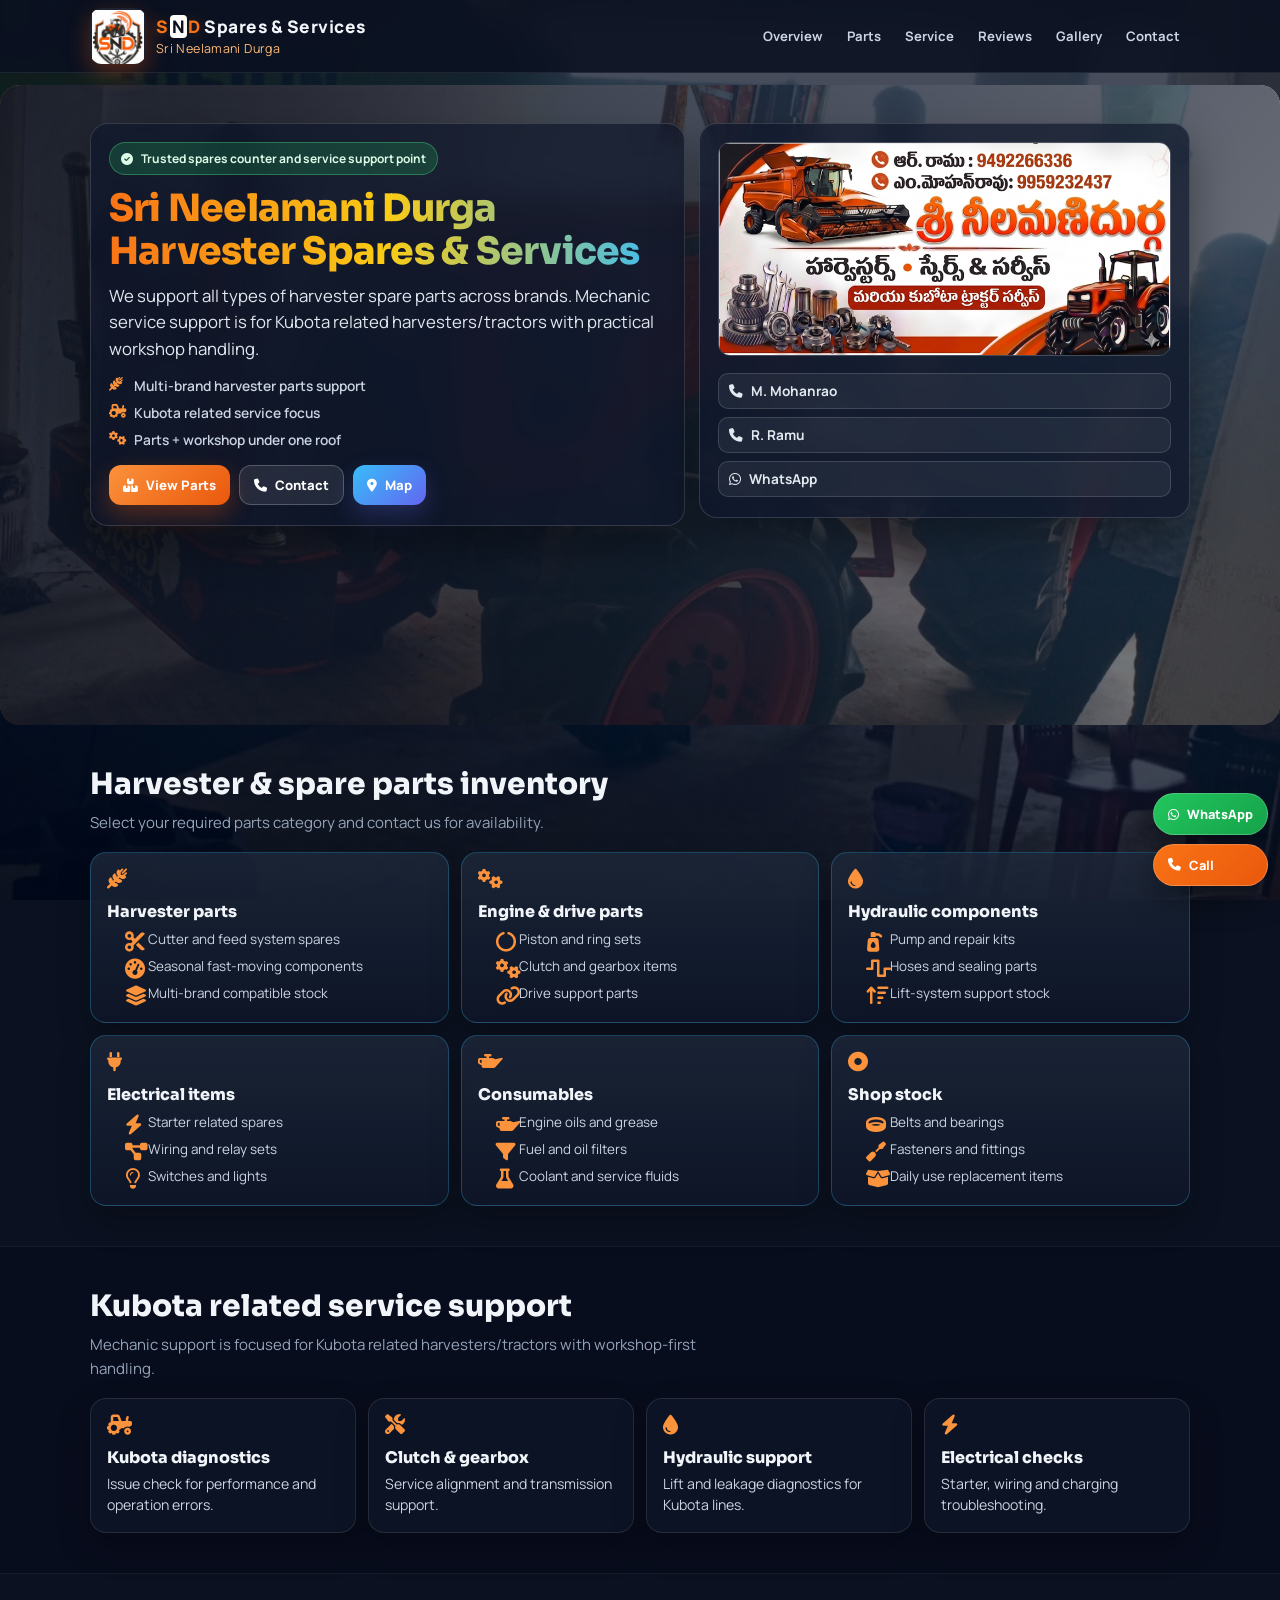
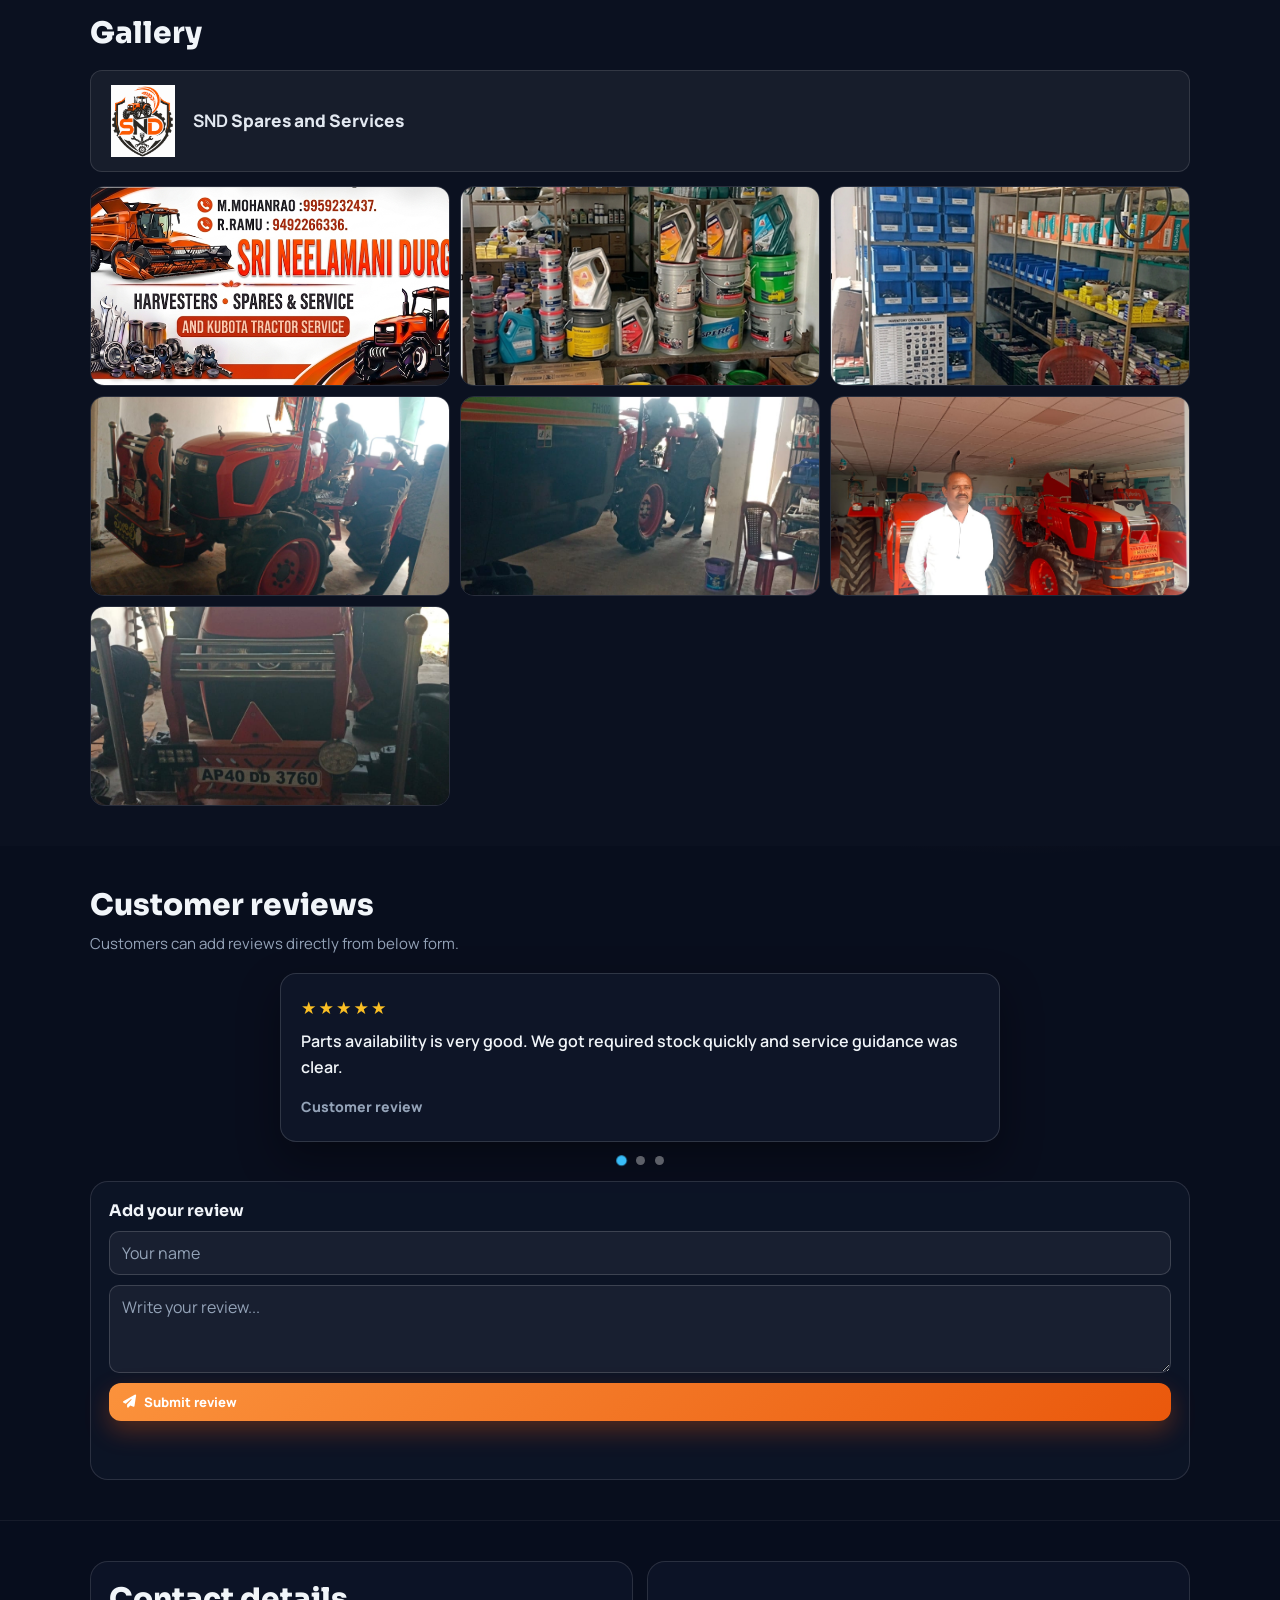
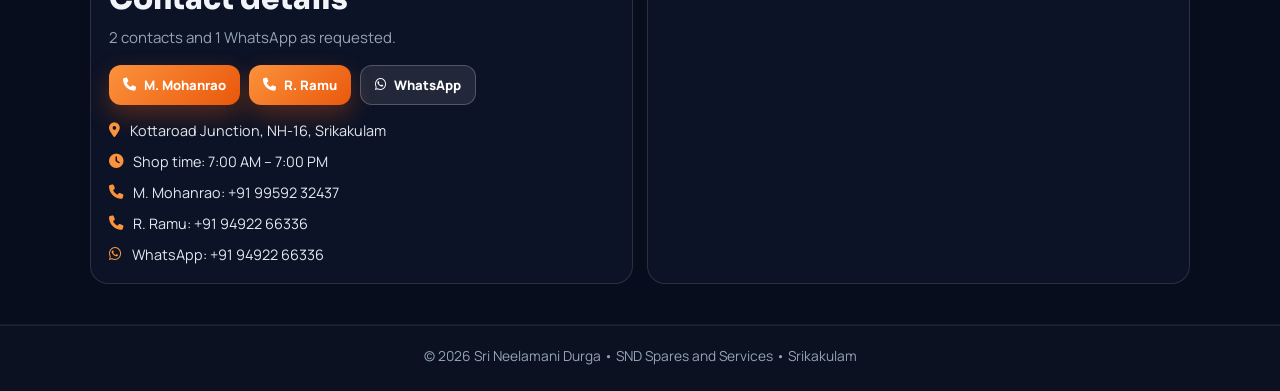
==== index.html @ 6acfd01c "Initial website for SND Spares and Services" ====
<!doctype html>
<html lang="en">
<head>
  <meta charset="UTF-8" />
  <meta name="viewport" content="width=device-width, initial-scale=1.0" />
  <title>Sri Neelamani Durga | SND Spares and Services</title>
  <meta name="description" content="Sri Neelamani Durga - SND Spares and Services at Kottaroad Junction, NH-16, Srikakulam. Supports all harvester brands for parts and offers Kubota related service support." />
  <link rel="preconnect" href="https://fonts.googleapis.com">
  <link rel="preconnect" href="https://fonts.gstatic.com" crossorigin>
  <link href="https://fonts.googleapis.com/css2?family=Manrope:wght@400;600;700;800&family=Sora:wght@600;700;800&display=swap" rel="stylesheet">
  <link rel="stylesheet" href="https://cdnjs.cloudflare.com/ajax/libs/font-awesome/6.5.2/css/all.min.css">
  <link rel="stylesheet" href="css/style.css" />
</head>
<body>
  <header class="topbar">
    <div class="container nav">
      <div class="brand">
        <span class="brand-icon logo"><img src="assets/branding/snd-logo.png" alt="SND Logo" /></span>
        <div>
          <h1><span class="brand-orange">S</span><span class="brand-black">N</span><span class="brand-orange">D</span> Spares &amp; Services</h1>
          <p>Sri Neelamani Durga</p>
        </div>
      </div>
      <nav class="nav-links">
        <a href="#overview">Overview</a>
        <a href="#parts">Parts</a>
        <a href="#service">Service</a>
        <a href="#reviews">Reviews</a>
        <a href="#gallery">Gallery</a>
        <a href="#contact">Contact</a>
      </nav>
    </div>
  </header>

  <main>
    <section id="overview" class="hero" aria-label="Hero">
      <div class="hero-bg" role="presentation"></div>
      <div class="hero-overlay" role="presentation"></div>
      <div class="container hero-inner">
        <article class="hero-card glass-strong">
          <span class="pill"><i class="fa-solid fa-circle-check"></i> Trusted spares counter and service support point</span>
          <h2 class="hero-title-color">Sri Neelamani Durga<br>Harvester Spares &amp; Services</h2>
          <p class="hero-lead">We support all types of harvester spare parts across brands. Mechanic service support is for Kubota related harvesters/tractors with practical workshop handling.</p>
          <ul class="hero-points">
            <li><i class="fa-solid fa-wheat-awn"></i> Multi-brand harvester parts support</li>
            <li><i class="fa-solid fa-tractor"></i> Kubota related service focus</li>
            <li><i class="fa-solid fa-gears"></i> Parts + workshop under one roof</li>
          </ul>
          <div class="cta-row">
            <a class="btn btn-primary" href="#parts"><i class="fa-solid fa-boxes-stacked"></i> View Parts</a>
            <a class="btn btn-soft" href="#contact"><i class="fa-solid fa-phone"></i> Contact</a>
            <button type="button" id="mapBtn" class="btn btn-map"><i class="fa-solid fa-location-dot"></i> Map</button>
          </div>
        </article>
        <aside class="hero-side glass-strong">
          <img class="hero-banner-img" src="assets/branding/telugu-banner.png" alt="Telugu banner" />
          <div class="quick-contact-strip">
            <a href="tel:+919959232437"><i class="fa-solid fa-phone"></i> M. Mohanrao</a>
            <a href="tel:+919492266336"><i class="fa-solid fa-phone"></i> R. Ramu</a>
            <a href="https://wa.me/919492266336" target="_blank" rel="noopener"><i class="fa-brands fa-whatsapp"></i> WhatsApp</a>
          </div>
        </aside>
      </div>
    </section>

    <section id="parts" class="section">
      <div class="container">
        <div class="section-head">
          <h3 class="section-heading">Harvester & spare parts inventory</h3>
          <p class="section-lead">Select your required parts category and contact us for availability.</p>
        </div>
        <div class="grid cols-3">
          <article class="tile colorful-tile">
            <i class="fa-solid fa-wheat-awn"></i>
            <h4>Harvester parts</h4>
            <ul class="icon-list">
              <li><i class="fa-solid fa-scissors"></i> Cutter and feed system spares</li>
              <li><i class="fa-solid fa-gauge-high"></i> Seasonal fast-moving components</li>
              <li><i class="fa-solid fa-layer-group"></i> Multi-brand compatible stock</li>
            </ul>
          </article>
          <article class="tile colorful-tile">
            <i class="fa-solid fa-cogs"></i>
            <h4>Engine & drive parts</h4>
            <ul class="icon-list">
              <li><i class="fa-solid fa-circle-notch"></i> Piston and ring sets</li>
              <li><i class="fa-solid fa-gears"></i> Clutch and gearbox items</li>
              <li><i class="fa-solid fa-link"></i> Drive support parts</li>
            </ul>
          </article>
          <article class="tile colorful-tile">
            <i class="fa-solid fa-droplet"></i>
            <h4>Hydraulic components</h4>
            <ul class="icon-list">
              <li><i class="fa-solid fa-pump-soap"></i> Pump and repair kits</li>
              <li><i class="fa-solid fa-wave-square"></i> Hoses and sealing parts</li>
              <li><i class="fa-solid fa-arrow-up-wide-short"></i> Lift-system support stock</li>
            </ul>
          </article>
          <article class="tile colorful-tile">
            <i class="fa-solid fa-plug"></i>
            <h4>Electrical items</h4>
            <ul class="icon-list">
              <li><i class="fa-solid fa-bolt"></i> Starter related spares</li>
              <li><i class="fa-solid fa-diagram-project"></i> Wiring and relay sets</li>
              <li><i class="fa-regular fa-lightbulb"></i> Switches and lights</li>
            </ul>
          </article>
          <article class="tile colorful-tile">
            <i class="fa-solid fa-oil-can"></i>
            <h4>Consumables</h4>
            <ul class="icon-list">
              <li><i class="fa-solid fa-oil-can"></i> Engine oils and grease</li>
              <li><i class="fa-solid fa-filter"></i> Fuel and oil filters</li>
              <li><i class="fa-solid fa-flask"></i> Coolant and service fluids</li>
            </ul>
          </article>
          <article class="tile colorful-tile">
            <i class="fa-solid fa-circle-dot"></i>
            <h4>Shop stock</h4>
            <ul class="icon-list">
              <li><i class="fa-solid fa-ring"></i> Belts and bearings</li>
              <li><i class="fa-solid fa-screwdriver"></i> Fasteners and fittings</li>
              <li><i class="fa-solid fa-box-open"></i> Daily use replacement items</li>
            </ul>
          </article>
        </div>
      </div>
    </section>

    <section id="service" class="section section-muted">
      <div class="container">
        <div class="section-head">
          <h3 class="section-heading">Kubota related service support</h3>
          <p class="section-lead">Mechanic support is focused for Kubota related harvesters/tractors with workshop-first handling.</p>
        </div>
        <div class="grid cols-4">
          <article class="tile"><i class="fa-solid fa-tractor"></i><h4>Kubota diagnostics</h4><p>Issue check for performance and operation errors.</p></article>
          <article class="tile"><i class="fa-solid fa-screwdriver-wrench"></i><h4>Clutch & gearbox</h4><p>Service alignment and transmission support.</p></article>
          <article class="tile"><i class="fa-solid fa-droplet"></i><h4>Hydraulic support</h4><p>Lift and leakage diagnostics for Kubota lines.</p></article>
          <article class="tile"><i class="fa-solid fa-bolt"></i><h4>Electrical checks</h4><p>Starter, wiring and charging troubleshooting.</p></article>
        </div>
      </div>
    </section>

    <section id="gallery" class="section">
      <div class="container">
        <div class="section-head">
          <h3 class="section-heading">Gallery</h3>
        </div>
        <div class="logo-strip">
          <img src="assets/branding/snd-logo.png" alt="SND logo" />
          <p><strong>SND</strong> Spares and Services</p>
        </div>
        <div class="gallery-grid three gallery-main">
          <img src="assets/branding/english-banner.png" alt="English banner" />
          <img src="assets/branding/parts-1.png" alt="Parts image 1" />
          <img src="assets/branding/parts-2.png" alt="Parts image 2" />
          <img src="assets/shop-images/hero-tractor.jpg" alt="Tractor in workshop" />
          <img src="assets/shop-images/bg-tractor-bay.jpg" alt="People and tractor in workshop" />
          <img src="assets/shop-images/gallery-7.jpg" alt="Gallery image 7" />
          <img src="assets/shop-images/gallery-6.jpg" alt="Gallery image 6" />
        </div>
      </div>
    </section>

    <section id="reviews" class="section section-reviews">
      <div class="container">
        <div class="section-head">
          <h3 class="section-heading">Customer reviews</h3>
          <p class="section-lead">Customers can add reviews directly from below form.</p>
        </div>
        <div class="reviews-shell">
          <div class="reviews-viewport" id="reviewsViewport" tabindex="0" aria-roledescription="carousel">
            <div class="reviews-track" id="reviewTrack">
              <article class="review-card"><p class="stars">★★★★★</p><blockquote>Parts availability is very good. We got required stock quickly and service guidance was clear.</blockquote><cite>Customer review</cite></article>
              <article class="review-card"><p class="stars">★★★★★</p><blockquote>Kubota related support is practical and helpful. Team explains issues before starting work.</blockquote><cite>Customer review</cite></article>
              <article class="review-card"><p class="stars">★★★★☆</p><blockquote>Good response for urgent requirements. Spares quality and communication are both reliable.</blockquote><cite>Customer review</cite></article>
            </div>
          </div>
          <div class="reviews-dots" role="tablist" aria-label="Review slides">
            <button type="button" class="review-dot active" data-slide="0" aria-label="Review 1" aria-selected="true"></button>
            <button type="button" class="review-dot" data-slide="1" aria-label="Review 2"></button>
            <button type="button" class="review-dot" data-slide="2" aria-label="Review 3"></button>
          </div>
        </div>
        <div class="review-form panel">
          <h4>Add your review</h4>
          <form id="customerReviewForm" class="review-inputs">
            <input id="reviewName" type="text" placeholder="Your name" required />
            <textarea id="reviewText" rows="3" placeholder="Write your review..." required></textarea>
            <button type="submit" class="btn btn-primary"><i class="fa-solid fa-paper-plane"></i> Submit review</button>
          </form>
          <p id="reviewNotice" class="review-notice"></p>
          <div id="reviewList" class="review-list"></div>
        </div>
      </div>
    </section>

    <section id="contact" class="section section-muted">
      <div class="container two-col">
        <div class="panel">
          <h3 class="section-heading">Contact details</h3>
          <p class="section-lead">2 contacts and 1 WhatsApp as requested.</p>
          <div class="cta-row">
            <a class="btn btn-primary" href="tel:+919959232437"><i class="fa-solid fa-phone"></i> M. Mohanrao</a>
            <a class="btn btn-primary" href="tel:+919492266336"><i class="fa-solid fa-phone"></i> R. Ramu</a>
            <a class="btn btn-soft" href="https://wa.me/919492266336" target="_blank" rel="noopener"><i class="fa-brands fa-whatsapp"></i> WhatsApp</a>
          </div>
          <ul class="info-list">
            <li><i class="fa-solid fa-location-dot"></i> Kottaroad Junction, NH-16, Srikakulam</li>
            <li><i class="fa-solid fa-clock"></i> Shop time: 7:00 AM – 7:00 PM</li>
            <li><i class="fa-solid fa-phone"></i> M. Mohanrao: +91 99592 32437</li>
            <li><i class="fa-solid fa-phone"></i> R. Ramu: +91 94922 66336</li>
            <li><i class="fa-brands fa-whatsapp"></i> WhatsApp: +91 94922 66336</li>
          </ul>
        </div>
        <div class="panel map-shell">
          <iframe
            src="https://maps.google.com/maps?q=18.331324013002845,83.89669687188926&z=14&output=embed"
            loading="lazy"
            title="SND map"></iframe>
        </div>
      </div>
    </section>
  </main>

  <div class="floating-dock">
    <a class="float-btn wa" href="https://wa.me/919492266336" target="_blank" rel="noopener" aria-label="WhatsApp"><i class="fa-brands fa-whatsapp"></i><span>WhatsApp</span></a>
    <a class="float-btn call" href="tel:+919492266336" aria-label="Call"><i class="fa-solid fa-phone"></i><span>Call</span></a>
  </div>

  <div class="mobile-sticky-bar">
    <a href="tel:+919959232437"><i class="fa-solid fa-phone"></i> Mohanrao</a>
    <a href="tel:+919492266336"><i class="fa-solid fa-phone"></i> Ramu</a>
    <a href="https://wa.me/919492266336" target="_blank" rel="noopener"><i class="fa-brands fa-whatsapp"></i> WhatsApp</a>
  </div>

  <footer class="site-footer">
    <div class="container">
      <p>© <span id="year"></span> Sri Neelamani Durga • SND Spares and Services • Srikakulam</p>
    </div>
  </footer>

  <script src="js/script.js"></script>
</body>
</html>
---- css/style.css ----
/* SND Spares and Services — modern mobile-first layout */

*,
*::before,
*::after {
  box-sizing: border-box;
}

html {
  scroll-behavior: smooth;
}

html,
body {
  margin: 0;
  padding: 0;
}

/* Page base: dark panel + subtle machinery photo (heavily tinted for text contrast) */
body {
  font-family: "Manrope", system-ui, sans-serif;
  color: #f1f5f9;
  background: #0b1120;
  min-height: 100vh;
}

body::before {
  content: "";
  position: fixed;
  inset: 0;
  z-index: -1;
  pointer-events: none;
  /* Second tractor layer: green field tractor, readable under dark gradient */
  background:
    linear-gradient(180deg, rgba(11, 17, 32, 0.74) 0%, rgba(15, 23, 42, 0.72) 50%, rgba(11, 17, 32, 0.8) 100%),
    url("../assets/shop-images/bg-tractor-bay.jpg") center 42% / cover no-repeat;
  filter: saturate(1.12) contrast(1.08);
}

.container {
  width: min(1100px, 92%);
  margin-inline: auto;
}

.muted {
  color: #94a3b8;
  font-size: 0.9rem;
}

/* Header */
.topbar {
  position: sticky;
  top: 0;
  z-index: 100;
  border-bottom: 1px solid rgba(255, 255, 255, 0.08);
  background: rgba(11, 17, 32, 0.88);
  backdrop-filter: blur(12px);
}

.nav {
  display: flex;
  align-items: center;
  justify-content: space-between;
  gap: 12px;
  min-height: 64px;
  padding: 8px 0;
}

.brand {
  display: flex;
  align-items: center;
  gap: 10px;
}

.brand h1 {
  margin: 0;
  font-size: 1.08rem;
  font-weight: 800;
  letter-spacing: 0.03em;
}

.brand-orange {
  color: #f97316;
  text-shadow: 0 0 14px rgba(249, 115, 22, 0.35);
}

.brand-black {
  color: #0b1120;
  background: #ffffff;
  border-radius: 4px;
  padding: 0 2px;
  margin: 0 1px;
}

.brand p {
  margin: 2px 0 0;
  font-size: 0.78rem;
  color: #fdba74;
  letter-spacing: 0.03em;
}

.brand-icon {
  width: 56px;
  height: 56px;
  border-radius: 12px;
  display: grid;
  place-items: center;
  background: linear-gradient(135deg, #f97316, #ea580c);
  box-shadow: 0 8px 22px rgba(234, 88, 12, 0.35);
  color: #fff;
}

.brand-icon.logo {
  background: rgba(255, 255, 255, 0.08);
  padding: 2px;
  overflow: hidden;
}

.brand-icon.logo img {
  width: 100%;
  height: 100%;
  object-fit: contain;
}

.nav-links {
  display: flex;
  align-items: center;
  gap: 4px;
  overflow-x: auto;
  scrollbar-width: none;
  -webkit-overflow-scrolling: touch;
}

.nav-links::-webkit-scrollbar {
  display: none;
}

.nav-links a {
  white-space: nowrap;
  text-decoration: none;
  color: #cbd5e1;
  font-size: 0.82rem;
  font-weight: 700;
  padding: 8px 10px;
  border-radius: 999px;
}

.nav-links a:hover {
  background: rgba(248, 250, 252, 0.08);
  color: #fff;
}

/* Hero */
.hero {
  position: relative;
  margin: 12px 0 0;
  border-radius: 20px;
  overflow: hidden;
  min-height: min(78vh, 640px);
  animation: fadeInUp 0.6s ease both;
}

.hero-bg {
  position: absolute;
  inset: 0;
  background: url("../assets/shop-images/hero-tractor.jpg") center 35% / cover no-repeat;
}

.hero-overlay {
  position: absolute;
  inset: 0;
  background: linear-gradient(130deg, rgba(11, 17, 32, 0.88) 0%, rgba(15, 23, 42, 0.76) 42%, rgba(11, 17, 32, 0.55) 100%);
}

.hero-inner {
  position: relative;
  z-index: 2;
  display: grid;
  grid-template-columns: 1fr;
  gap: 14px;
  padding: 24px 0 28px;
}

.glass-strong {
  background: rgba(15, 23, 42, 0.72);
  border: 1px solid rgba(255, 255, 255, 0.14);
  border-radius: 18px;
  box-shadow: 0 18px 46px rgba(0, 0, 0, 0.38);
  backdrop-filter: blur(14px);
}

.hero-card,
.hero-side {
  padding: 18px 18px 20px;
}

.hero-banner-img {
  width: 100%;
  border-radius: 12px;
  border: 1px solid rgba(255, 255, 255, 0.2);
}

.quick-contact-strip {
  margin-top: 12px;
  display: grid;
  gap: 8px;
}

.quick-contact-strip a {
  display: inline-flex;
  align-items: center;
  gap: 8px;
  text-decoration: none;
  color: #e2e8f0;
  font-size: 0.85rem;
  font-weight: 700;
  padding: 8px 10px;
  border-radius: 10px;
  border: 1px solid rgba(255, 255, 255, 0.14);
  background: rgba(255, 255, 255, 0.06);
}

.pill {
  display: inline-flex;
  align-items: center;
  gap: 8px;
  font-size: 0.75rem;
  font-weight: 700;
  color: #dcfce7;
  background: rgba(34, 197, 94, 0.2);
  border: 1px solid rgba(74, 222, 128, 0.38);
  border-radius: 999px;
  padding: 7px 11px;
}

.hero-card h2 {
  margin: 12px 0 10px;
  font-family: "Sora", sans-serif;
  font-size: clamp(1.45rem, 4.2vw, 2.35rem);
  line-height: 1.15;
  font-weight: 800;
  letter-spacing: -0.02em;
  color: #fff;
}

.hero-title-color {
  background: linear-gradient(90deg, #f97316, #facc15, #38bdf8);
  -webkit-background-clip: text;
  -webkit-text-fill-color: transparent;
  background-clip: text;
}

.hero-lead {
  margin: 0;
  font-size: clamp(0.95rem, 2.4vw, 1.05rem);
  line-height: 1.55;
  color: #e2e8f0;
}

.hero-points {
  list-style: none;
  margin: 14px 0 0;
  padding: 0;
  display: grid;
  gap: 8px;
}

.hero-points li {
  display: flex;
  align-items: flex-start;
  gap: 10px;
  font-size: 0.86rem;
  font-weight: 600;
  color: #cbd5e1;
  line-height: 1.4;
}

.hero-points i {
  color: #fb923c;
  margin-top: 2px;
  width: 1.1em;
  flex-shrink: 0;
}

.cta-row {
  margin-top: 16px;
  display: flex;
  flex-wrap: wrap;
  gap: 9px;
}

.btn {
  appearance: none;
  text-decoration: none;
  border-radius: 12px;
  padding: 10px 14px;
  font-size: 0.82rem;
  font-weight: 800;
  display: inline-flex;
  align-items: center;
  gap: 8px;
  border: none;
  cursor: pointer;
  font-family: inherit;
  color: #fff;
}

.btn-primary {
  background: linear-gradient(135deg, #fb923c, #ea580c);
  box-shadow: 0 10px 24px rgba(234, 88, 12, 0.32);
}

.btn-soft {
  background: rgba(255, 255, 255, 0.09);
  border: 1px solid rgba(255, 255, 255, 0.22);
}

.btn-map {
  background: linear-gradient(135deg, #38bdf8, #6366f1);
  box-shadow: 0 10px 24px rgba(99, 102, 241, 0.25);
}

.status-block .label {
  margin: 0;
  font-size: 0.74rem;
  color: #94a3b8;
  font-weight: 700;
}

.status {
  display: inline-flex;
  margin: 10px 0 8px;
  padding: 8px 12px;
  border-radius: 999px;
  font-weight: 800;
  font-size: 0.84rem;
  background: rgba(255, 255, 255, 0.08);
  border: 1px solid rgba(255, 255, 255, 0.16);
}

.status.open {
  color: #bbf7d0;
  background: rgba(22, 163, 74, 0.25);
  border-color: rgba(74, 222, 128, 0.4);
}

.status.closed {
  color: #fecaca;
  background: rgba(239, 68, 68, 0.2);
  border-color: rgba(248, 113, 113, 0.4);
}

.stat-grid {
  display: grid;
  grid-template-columns: repeat(2, 1fr);
  gap: 10px;
  margin-top: 14px;
}

.stat-grid.compact .stat {
  padding: 10px;
}

.stat {
  text-align: center;
  padding: 12px;
  border-radius: 12px;
  border: 1px solid rgba(255, 255, 255, 0.12);
  background: rgba(2, 6, 23, 0.35);
}

.stat h3 {
  margin: 0;
  font-size: 1.12rem;
  font-weight: 800;
  color: #fdba74;
}

.stat p {
  margin: 4px 0 0;
  font-size: 0.7rem;
  color: #cbd5e1;
  font-weight: 700;
  text-transform: uppercase;
  letter-spacing: 0.04em;
}

/* Sections */
.section {
  padding: 40px 0;
}

.section-muted {
  background: rgba(2, 6, 23, 0.28);
  border-block: 1px solid rgba(255, 255, 255, 0.06);
}

.section-head {
  max-width: 640px;
  margin-bottom: 18px;
}

.section-heading,
.tile h4,
.site-footer h4 {
  font-family: "Sora", sans-serif;
}

.section-heading {
  margin: 0 0 8px;
  font-size: clamp(1.25rem, 2.8vw, 1.85rem);
  font-weight: 800;
}

.section-lead {
  margin: 0;
  font-size: 0.94rem;
  line-height: 1.55;
  color: #94a3b8;
}

.section-space-top {
  margin-top: 14px;
}

/* Brand strip */
.brand-strip .section-heading {
  margin-bottom: 6px;
}

.brand-marquee {
  overflow: hidden;
  border-radius: 14px;
  border: 1px solid rgba(255, 255, 255, 0.12);
  background: rgba(15, 23, 42, 0.55);
  margin-top: 14px;
}

.brand-track {
  display: flex;
  gap: 14px;
  width: max-content;
  padding: 12px 14px;
  animation: scrollBrands 24s linear infinite;
}

.brand-track span {
  display: inline-flex;
  align-items: center;
  gap: 8px;
  white-space: nowrap;
  padding: 8px 14px;
  border-radius: 999px;
  border: 1px solid rgba(255, 255, 255, 0.16);
  background: rgba(248, 250, 252, 0.06);
  font-size: 0.84rem;
  font-weight: 800;
}

.brand-track i {
  color: #fb923c;
}

@keyframes scrollBrands {
  from {
    transform: translateX(0);
  }
  to {
    transform: translateX(-50%);
  }
}

/* Grids */
.grid {
  display: grid;
  gap: 12px;
}

.cols-3 {
  grid-template-columns: 1fr;
}

.cols-4 {
  grid-template-columns: 1fr;
}

.tile {
  padding: 16px;
  border-radius: 16px;
  border: 1px solid rgba(255, 255, 255, 0.1);
  background: rgba(15, 23, 42, 0.7);
  box-shadow: 0 14px 32px rgba(0, 0, 0, 0.25);
  transition: transform 0.25s ease, border-color 0.25s ease, box-shadow 0.25s ease;
}

.tile:hover {
  transform: translateY(-4px);
  border-color: rgba(56, 189, 248, 0.42);
  box-shadow: 0 18px 30px rgba(2, 6, 23, 0.45);
}

.colorful-tile {
  background: linear-gradient(180deg, rgba(30, 41, 59, 0.78), rgba(15, 23, 42, 0.72));
  border-color: rgba(56, 189, 248, 0.28);
}

.tile i {
  font-size: 1.25rem;
  color: #fb923c;
}

.tile h4 {
  margin: 10px 0 6px;
  font-size: 1rem;
  font-weight: 800;
}

.tile p {
  margin: 0;
  font-size: 0.88rem;
  line-height: 1.48;
  color: #cbd5e1;
}

.icon-list {
  list-style: none;
  margin: 10px 0 0;
  padding: 0;
  display: grid;
  gap: 6px;
}

.icon-list li {
  display: flex;
  gap: 8px;
  align-items: flex-start;
  font-size: 0.84rem;
  color: #cbd5e1;
}

.icon-list i {
  color: #fb923c;
  margin-top: 2px;
  width: 0.95rem;
}

.tile ul {
  margin: 8px 0 0;
  padding-left: 18px;
  display: grid;
  gap: 5px;
  color: #cbd5e1;
  font-size: 0.84rem;
}

/* Reviews — fixed carousel: viewport hides overflow */
.section-reviews {
  background:
    radial-gradient(700px 240px at 80% -20%, rgba(249, 115, 22, 0.12), transparent 60%),
    rgba(2, 6, 23, 0.2);
}

.reviews-shell {
  max-width: 720px;
  margin-inline: auto;
}

.reviews-viewport {
  overflow: hidden;
  width: 100%;
  border-radius: 16px;
  border: 1px solid rgba(255, 255, 255, 0.14);
  background: rgba(15, 23, 42, 0.88);
  box-shadow: 0 18px 40px rgba(0, 0, 0, 0.35);
}

.reviews-track {
  display: flex;
  transition: transform 0.4s cubic-bezier(0.4, 0, 0.2, 1);
  will-change: transform;
}

.review-card {
  flex: 0 0 100%;
  width: 100%;
  min-width: 0;
  padding: 22px 20px 24px;
  box-sizing: border-box;
}

.review-card .stars {
  margin: 0 0 10px;
  color: #fbbf24;
  font-size: 1.08rem;
  letter-spacing: 2px;
}

.review-card blockquote {
  margin: 0 0 14px;
  font-size: 1rem;
  line-height: 1.62;
  color: #f1f5f9;
  font-weight: 600;
}

.review-card cite {
  font-style: normal;
  font-size: 0.88rem;
  font-weight: 800;
  color: #94a3b8;
}

.reviews-dots {
  display: flex;
  justify-content: center;
  gap: 10px;
  margin-top: 14px;
}

.review-dot {
  width: 9px;
  height: 9px;
  border-radius: 50%;
  border: none;
  padding: 0;
  background: rgba(255, 255, 255, 0.35);
  cursor: pointer;
}

.review-dot.active {
  background: #38bdf8;
  transform: scale(1.15);
}

.review-form {
  margin-top: 16px;
}

.review-form h4 {
  margin: 0 0 10px;
  font-family: "Sora", sans-serif;
}

.review-inputs {
  display: grid;
  gap: 10px;
}

.review-inputs input,
.review-inputs textarea {
  width: 100%;
  border-radius: 10px;
  border: 1px solid rgba(255, 255, 255, 0.16);
  background: rgba(255, 255, 255, 0.05);
  color: #f8fafc;
  padding: 10px 12px;
  font: inherit;
}

.review-inputs input::placeholder,
.review-inputs textarea::placeholder {
  color: #94a3b8;
}

.review-list {
  margin-top: 12px;
  display: grid;
  gap: 8px;
}

.review-notice {
  margin: 10px 0 0;
  font-size: 0.82rem;
  color: #bae6fd;
  min-height: 18px;
}

.review-entry {
  border-radius: 10px;
  border: 1px solid rgba(255, 255, 255, 0.1);
  background: rgba(255, 255, 255, 0.04);
  padding: 10px 12px;
}

.review-entry strong {
  display: block;
  margin-bottom: 4px;
  color: #f8fafc;
}

.review-entry p {
  margin: 0;
  color: #cbd5e1;
  font-size: 0.9rem;
}

.review-entry time {
  display: block;
  margin-top: 6px;
  font-size: 0.75rem;
  color: #94a3b8;
}

/* Gallery */
.gallery-split {
  display: grid;
  grid-template-columns: 1fr;
  gap: 20px;
}

.banner-grid {
  display: grid;
  grid-template-columns: 1fr;
  gap: 12px;
  margin-bottom: 14px;
}

.banner-grid img {
  width: 100%;
  border-radius: 14px;
  border: 1px solid rgba(255, 255, 255, 0.12);
}

.logo-strip {
  display: flex;
  align-items: center;
  gap: 14px;
  padding: 14px 16px;
  border-radius: 12px;
  border: 1px solid rgba(255, 255, 255, 0.12);
  background: rgba(255, 255, 255, 0.05);
  margin-bottom: 14px;
}

.logo-strip img {
  width: 72px;
  height: 72px;
  object-fit: contain;
}

.logo-strip p {
  margin: 0;
  color: #e2e8f0;
  font-size: 1.08rem;
  font-weight: 800;
}

.gallery-main img {
  transition: transform 0.25s ease, filter 0.25s ease;
}

.gallery-main img:hover {
  transform: scale(1.02);
  filter: saturate(1.06);
}

.section,
.tile,
.panel,
.logo-strip,
.reviews-shell,
.gallery-main img {
  animation: fadeInUp 0.6s ease both;
}

.gallery-label {
  margin: 0 0 10px;
  font-family: "Sora", sans-serif;
  font-size: 0.95rem;
  font-weight: 800;
}

.gallery-grid {
  display: grid;
  grid-template-columns: 1fr 1fr;
  gap: 10px;
}

.gallery-grid.three {
  grid-template-columns: repeat(3, 1fr);
}

.gallery-grid img {
  width: 100%;
  height: 200px;
  object-fit: cover;
  border-radius: 14px;
  border: 1px solid rgba(255, 255, 255, 0.12);
}

.gallery-grid img.fit-contain {
  object-fit: contain;
  background: rgba(2, 6, 23, 0.7);
  padding: 8px;
}

/* Contact */
.two-col {
  display: grid;
  grid-template-columns: 1fr;
  gap: 14px;
  align-items: stretch;
}

.panel {
  padding: 18px;
  border-radius: 18px;
  border: 1px solid rgba(255, 255, 255, 0.12);
  background: rgba(15, 23, 42, 0.78);
}

.map-shell {
  overflow: hidden;
  padding: 0;
}

.map-shell iframe {
  display: block;
  width: 100%;
  min-height: 280px;
  border: 0;
}

.info-list {
  list-style: none;
  margin: 16px 0 0;
  padding: 0;
  display: grid;
  gap: 10px;
}

.info-list li {
  display: flex;
  align-items: flex-start;
  gap: 10px;
  font-size: 0.9rem;
  color: #e2e8f0;
  line-height: 1.45;
}

.info-list i {
  color: #fb923c;
  margin-top: 2px;
}

/* Mechanics */
.mechanic-row {
  display: grid;
  grid-template-columns: 1fr;
  gap: 12px;
}

.mech-card {
  display: grid;
  grid-template-columns: 52px 1fr;
  gap: 14px;
  align-items: center;
  padding: 14px;
  border-radius: 16px;
  border: 1px solid rgba(255, 255, 255, 0.1);
  background: rgba(15, 23, 42, 0.75);
}

.avatar {
  width: 52px;
  height: 52px;
  border-radius: 50%;
  display: grid;
  place-items: center;
  background: linear-gradient(135deg, rgba(56, 189, 248, 0.22), rgba(99, 102, 241, 0.26));
  border: 1px solid rgba(56, 189, 248, 0.35);
  font-size: 1.08rem;
  color: #e0f2fe;
}

.mech-card h4 {
  margin: 0;
  font-size: 1rem;
  font-weight: 800;
}

.mech-card a {
  color: #67e8f9;
  text-decoration: none;
  font-weight: 800;
  font-size: 0.9rem;
}

/* Floating dock */
.floating-dock {
  position: fixed;
  right: 12px;
  bottom: max(14px, env(safe-area-inset-bottom));
  z-index: 120;
  display: grid;
  gap: 9px;
}

.float-btn {
  display: inline-flex;
  align-items: center;
  gap: 8px;
  padding: 11px 14px;
  border-radius: 999px;
  color: #fff;
  text-decoration: none;
  font-size: 0.8rem;
  font-weight: 800;
  border: 1px solid rgba(255, 255, 255, 0.22);
  box-shadow: 0 14px 30px rgba(0, 0, 0, 0.35);
  backdrop-filter: blur(8px);
}

.float-btn.wa {
  background: linear-gradient(135deg, #22c55e, #16a34a);
}

.float-btn.call {
  background: linear-gradient(135deg, #f97316, #ea580c);
}

.mobile-sticky-bar {
  display: none;
}

.site-footer {
  padding: 20px 0 26px;
  border-top: 1px solid rgba(255, 255, 255, 0.08);
  color: #94a3b8;
  font-size: 0.86rem;
  text-align: center;
}

.site-footer p {
  margin: 0;
}

@keyframes fadeInUp {
  from {
    opacity: 0;
    transform: translateY(14px);
  }
  to {
    opacity: 1;
    transform: translateY(0);
  }
}

/* Desktop */
@media (min-width: 880px) {
  .hero-inner {
    grid-template-columns: minmax(0, 1.15fr) minmax(260px, 0.95fr);
    align-items: start;
    padding: 38px 0 44px;
  }

  .cols-3 {
    grid-template-columns: repeat(3, 1fr);
  }

  .cols-4 {
    grid-template-columns: repeat(4, 1fr);
  }

  .gallery-split {
    grid-template-columns: 1fr 1fr;
  }

  .banner-grid {
    grid-template-columns: 1fr 1fr;
  }

  .two-col {
    grid-template-columns: 1fr 1fr;
  }

  .mechanic-row {
    grid-template-columns: 1fr 1fr;
  }

  .map-shell iframe {
    min-height: 100%;
    min-height: 320px;
  }
}

/* Mobile refinements */
@media (max-width: 760px) {
  .hero {
    min-height: unset;
    border-radius: 16px;
  }

  .nav {
    align-items: flex-start;
    flex-direction: column;
  }

  .nav-links {
    width: 100%;
    padding-bottom: 4px;
  }

  .hero-inner {
    padding: 18px 0 22px;
  }

  .hero-card,
  .hero-side {
    padding: 16px;
  }

  .brand h1 {
    font-size: 0.94rem;
  }

  .brand p {
    font-size: 0.68rem;
  }

  .brand-icon {
    width: 48px;
    height: 48px;
  }

  .gallery-grid img {
    height: 170px;
  }

  .gallery-grid.three {
    grid-template-columns: 1fr;
  }

  .float-btn span {
    display: none;
  }

  .float-btn {
    width: 50px;
    height: 50px;
    justify-content: center;
    padding: 0;
  }

  .mobile-sticky-bar {
    display: grid;
    grid-template-columns: 1fr 1fr 1fr;
    position: fixed;
    left: 10px;
    right: 10px;
    bottom: max(10px, env(safe-area-inset-bottom));
    z-index: 140;
    padding: 9px;
    gap: 8px;
    border-radius: 999px;
    background: rgba(11, 17, 32, 0.94);
    border: 1px solid rgba(255, 255, 255, 0.12);
    box-shadow: 0 14px 40px rgba(0, 0, 0, 0.42);
    backdrop-filter: blur(12px);
  }

  .mobile-sticky-bar a {
    text-decoration: none;
    color: #fff;
    font-size: 0.74rem;
    font-weight: 800;
    display: inline-flex;
    align-items: center;
    justify-content: center;
    gap: 6px;
    border-radius: 999px;
    padding: 11px 6px;
  }

  .mobile-sticky-bar a:first-child {
    background: linear-gradient(135deg, #f97316, #ea580c);
  }

  .mobile-sticky-bar a:nth-child(2) {
    background: linear-gradient(135deg, #22c55e, #16a34a);
  }

  .mobile-sticky-bar a:last-child {
    background: linear-gradient(135deg, #38bdf8, #6366f1);
    color: #fff;
  }

  .site-footer {
    padding-bottom: 96px;
  }
}
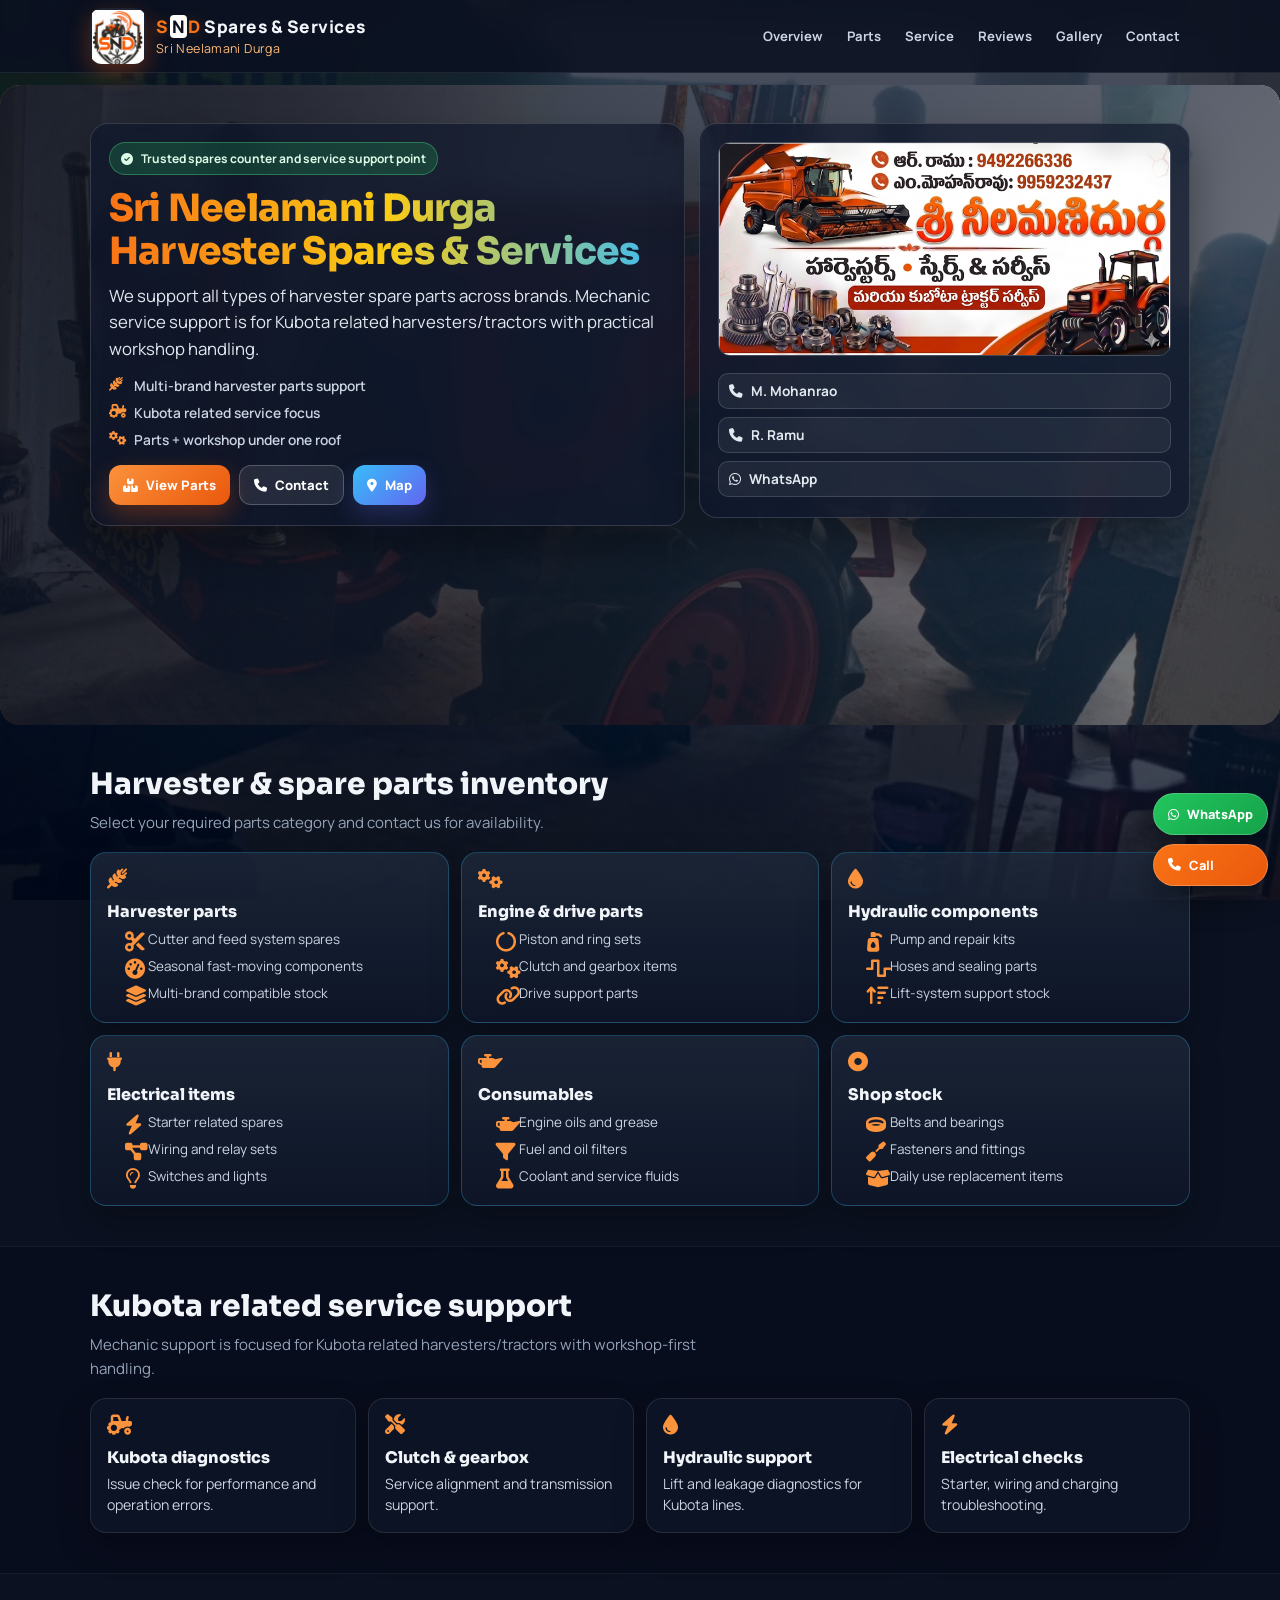
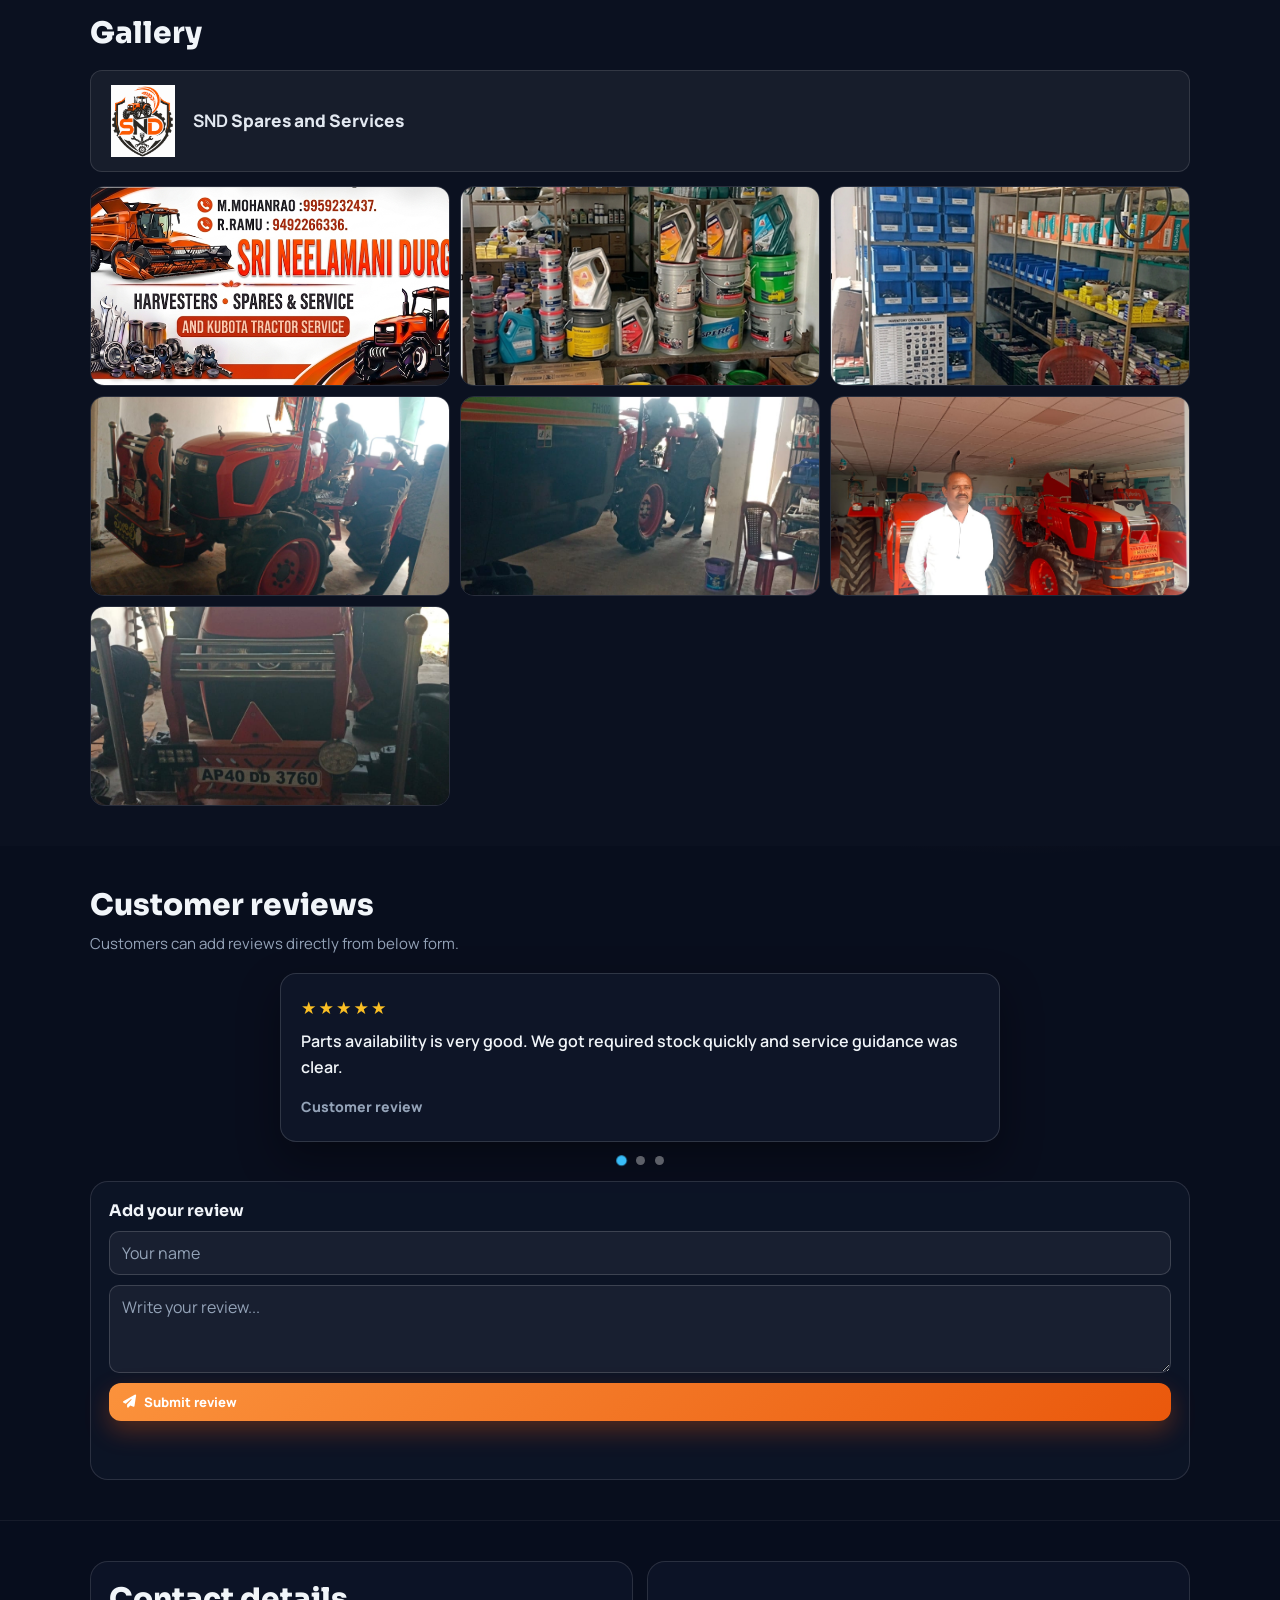
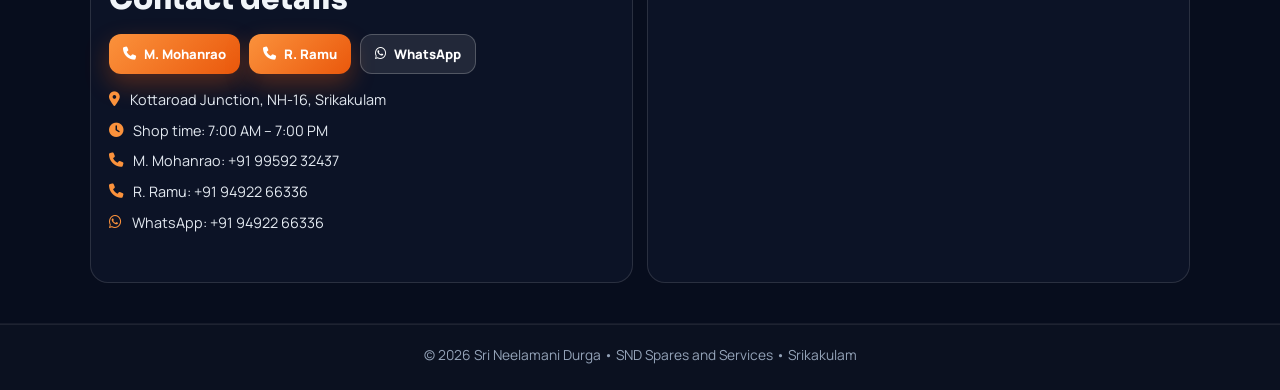
==== commit fd30904f: "Bug fix" ====
--- a/index.html
+++ b/index.html
@@ -5,6 +5,22 @@
   <meta name="viewport" content="width=device-width, initial-scale=1.0" />
   <title>Sri Neelamani Durga | SND Spares and Services</title>
   <meta name="description" content="Sri Neelamani Durga - SND Spares and Services at Kottaroad Junction, NH-16, Srikakulam. Supports all harvester brands for parts and offers Kubota related service support." />
+  <meta name="keywords" content="SND Spares and Services, Sri Neelamani Durga, tractor spares Srikakulam, harvester spare parts, Kubota service, Kottaroad Junction NH-16" />
+  <meta name="author" content="SND Spares and Services" />
+  <meta name="robots" content="index, follow" />
+  <link rel="canonical" href="https://sarveshravada.github.io/SND/" />
+
+  <meta property="og:type" content="website" />
+  <meta property="og:title" content="Sri Neelamani Durga | SND Spares and Services" />
+  <meta property="og:description" content="Multi-brand harvester spare parts support and Kubota related service support at Kottaroad Junction, NH-16, Srikakulam." />
+  <meta property="og:url" content="https://sarveshravada.github.io/SND/" />
+  <meta property="og:site_name" content="SND Spares and Services" />
+  <meta property="og:image" content="https://sarveshravada.github.io/SND/assets/branding/snd-logo.png" />
+
+  <meta name="twitter:card" content="summary_large_image" />
+  <meta name="twitter:title" content="Sri Neelamani Durga | SND Spares and Services" />
+  <meta name="twitter:description" content="Harvester spare parts across brands and Kubota related service support in Srikakulam." />
+  <meta name="twitter:image" content="https://sarveshravada.github.io/SND/assets/branding/snd-logo.png" />
   <link rel="preconnect" href="https://fonts.googleapis.com">
   <link rel="preconnect" href="https://fonts.gstatic.com" crossorigin>
   <link href="https://fonts.googleapis.com/css2?family=Manrope:wght@400;600;700;800&family=Sora:wght@600;700;800&display=swap" rel="stylesheet">
@@ -201,7 +217,6 @@
       <div class="container two-col">
         <div class="panel">
           <h3 class="section-heading">Contact details</h3>
-          <p class="section-lead">2 contacts and 1 WhatsApp as requested.</p>
           <div class="cta-row">
             <a class="btn btn-primary" href="tel:+919959232437"><i class="fa-solid fa-phone"></i> M. Mohanrao</a>
             <a class="btn btn-primary" href="tel:+919492266336"><i class="fa-solid fa-phone"></i> R. Ramu</a>
